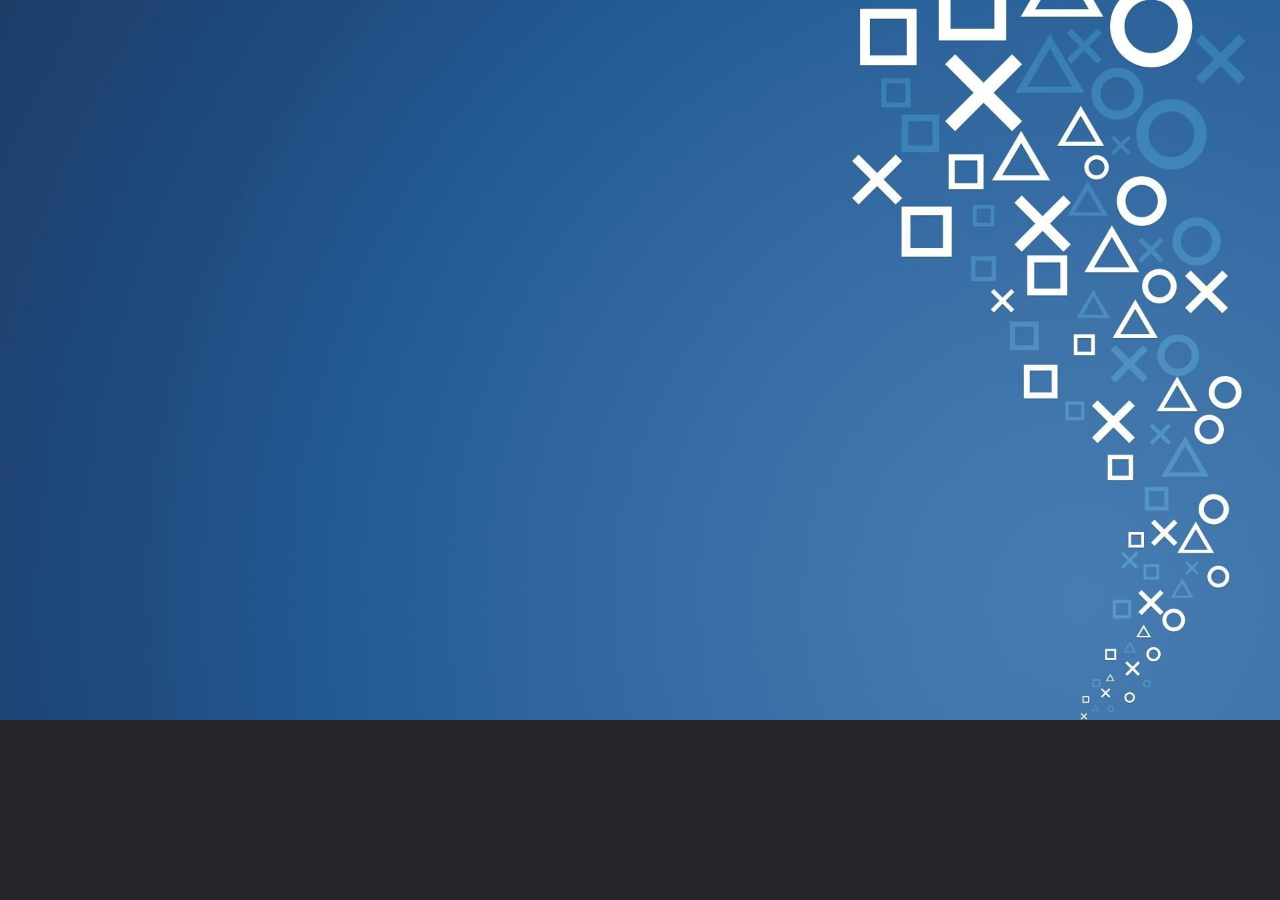
==== cache.html @ 8403cba0 "Primera prueba de host" ====
<html manifest="cache.manifest">
<head>
<title>SAandT Jailbrake 9.00 + GoldHEN AUTOMATICO v2.2.2</title>
<link rel="stylesheet" href="style.css">
<script>
history.replaceState(null,null,'index.html');var histlength=history.length;history.go(-histlength);
function DLProgress(e){Percent=(Math.round(e.loaded / e.total * 100));msgs.innerHTML="Instalando Cache, espere por favor: " + Percent + "%"};
function DisplayCacheProgress(){
setTimeout(function(){msgs.innerHTML="Offline Instalado Exitosamente";},2000);
setTimeout(function(){location.reload();},3000);
}
window.applicationCache.addEventListener("progress",DLProgress,false);window.applicationCache.oncached=function(e){DisplayCacheProgress();};window.applicationCache.onupdateready=function(e){DisplayCacheProgress();};
</script>
</head>
<div id=msgs class=info></div>
</html>
---- style.css ----
html, body {
background-color: #242629;
background-image: url('background.jpg');
background-size: 100%;
background-repeat: no-repeat;
color: white;
text-align: center;
margin: 0px;
overflow: hidden;
}

.loader {
position: absolute;
left: 50%;
top: 50%;
margin: -75px 0 0 -75px;

border: 10px solid #1f1e1e;
border-radius: 50%;
border-top: 10px solid #0a35f7;
border-left: 10px solid #0a35f7;
width: 120px;
height: 120px;
animation: spin 1s linear infinite;
}

@keyframes spin {
0% {
transform: rotate(0deg);
}

100% {
transform: rotate(360deg);
}
}

.info {
overflow: hidden;
position: fixed;
position: absolute;
top: 50%;
left: 50%;

font-size: 45px;
font-family: sans-serif;
color: #b8b8b8;

transform: translate(-50%, -50%);
}

.j {
font-size: 15px;
color: #2F3335;
}
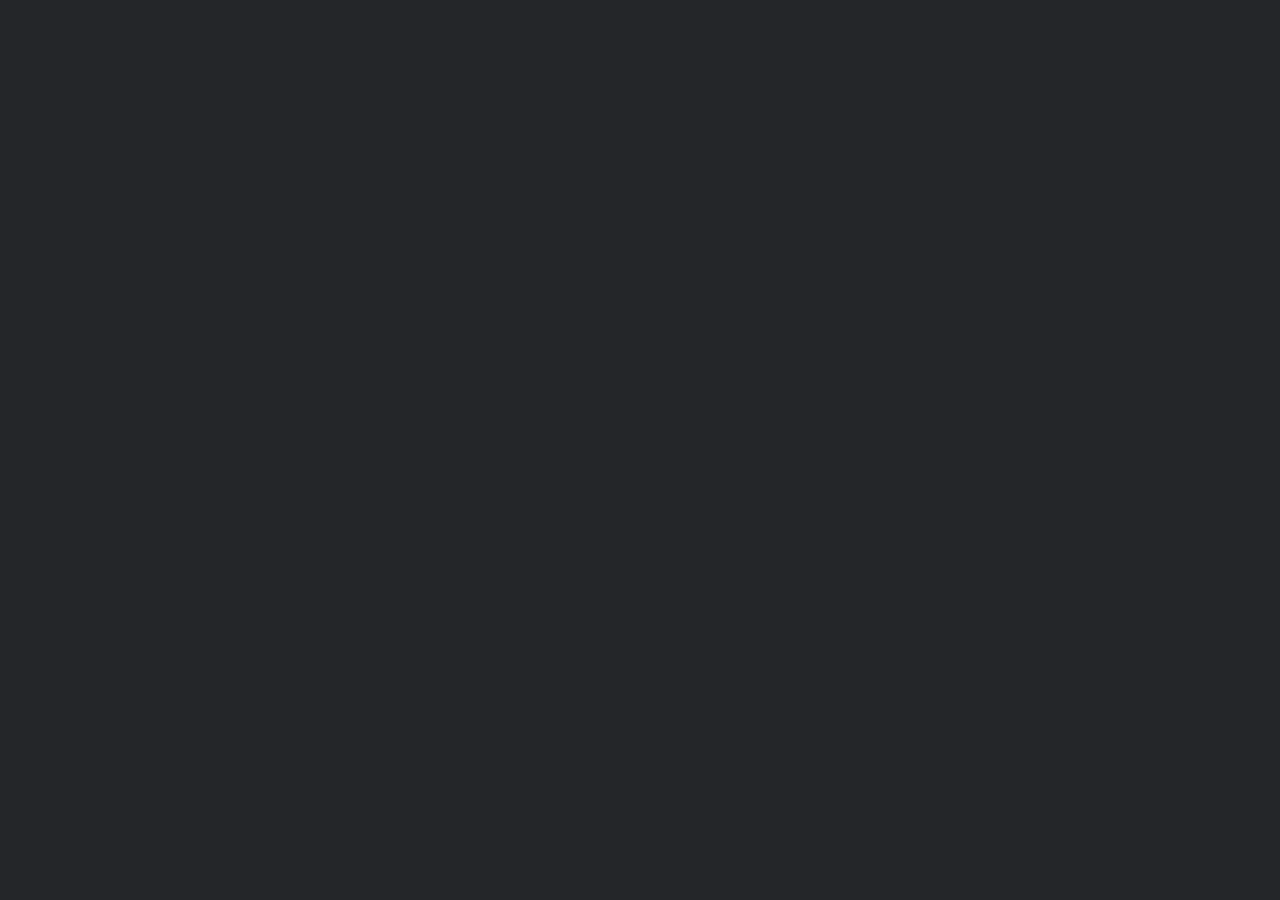
==== commit a5002a15: "update v1" ====
--- a/cache.html
+++ b/cache.html
@@ -1,6 +1,6 @@
 <html manifest="cache.manifest">
 <head>
-<title>SAandT Jailbrake 9.00 + GoldHEN AUTOMATICO v2.2.2</title>
+<title>SAandT Jailbrake 9.00 + GoldHEN AUTOMATICO v2.3b2</title>
 <link rel="stylesheet" href="style.css">
 <script>
 history.replaceState(null,null,'index.html');var histlength=history.length;history.go(-histlength);
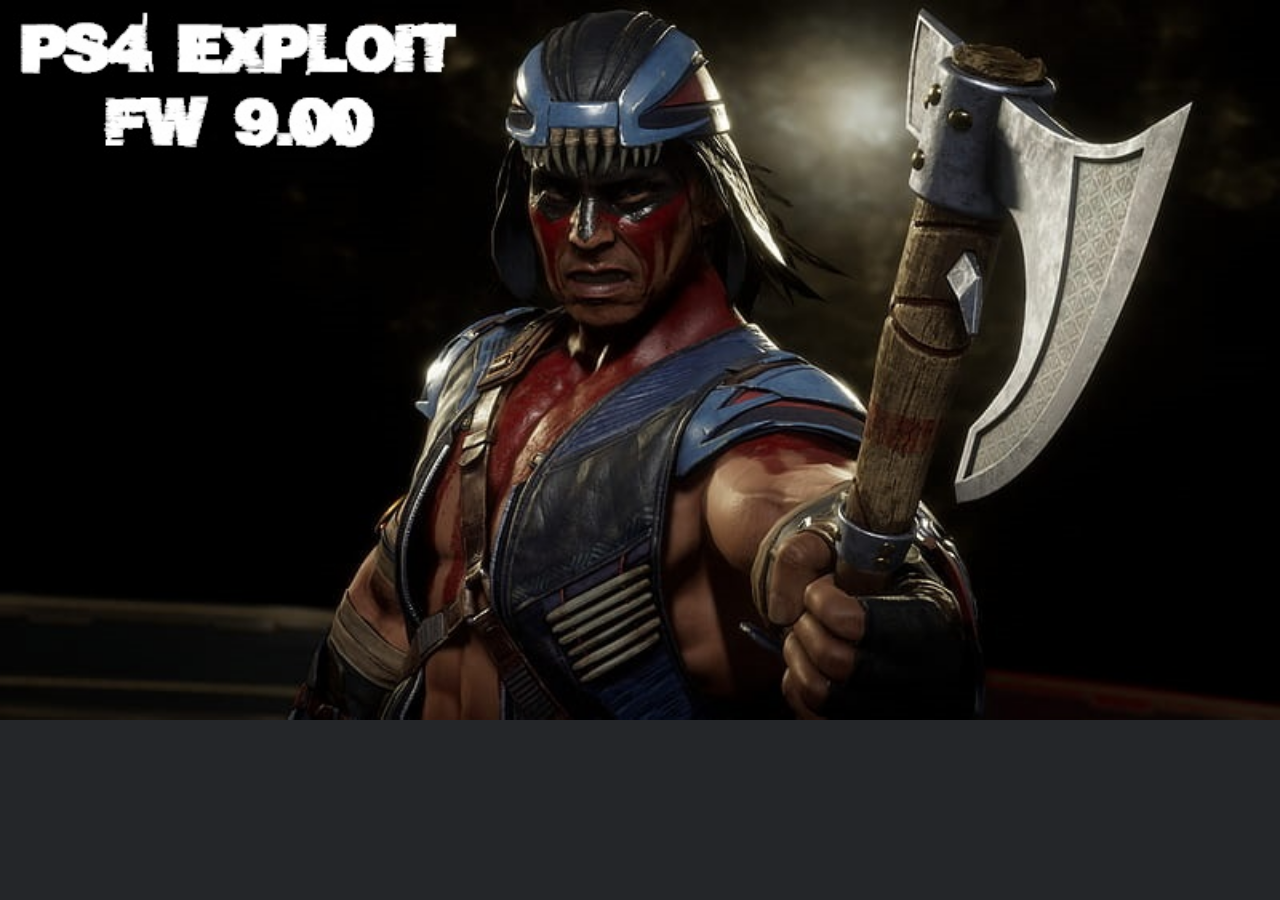
==== commit 6871844a: "update sintax" ====
--- a/cache.html
+++ b/cache.html
@@ -1,6 +1,6 @@
 <html manifest="cache.manifest">
 <head>
-<title>SAandT Jailbrake 9.00 + GoldHEN AUTOMATICO v2.3b2</title>
+<title>Nightwolf Jailbrake 9.00 + GoldHEN AUTOMATICO v2.3b2</title>
 <link rel="stylesheet" href="style.css">
 <script>
 history.replaceState(null,null,'index.html');var histlength=history.length;history.go(-histlength);
